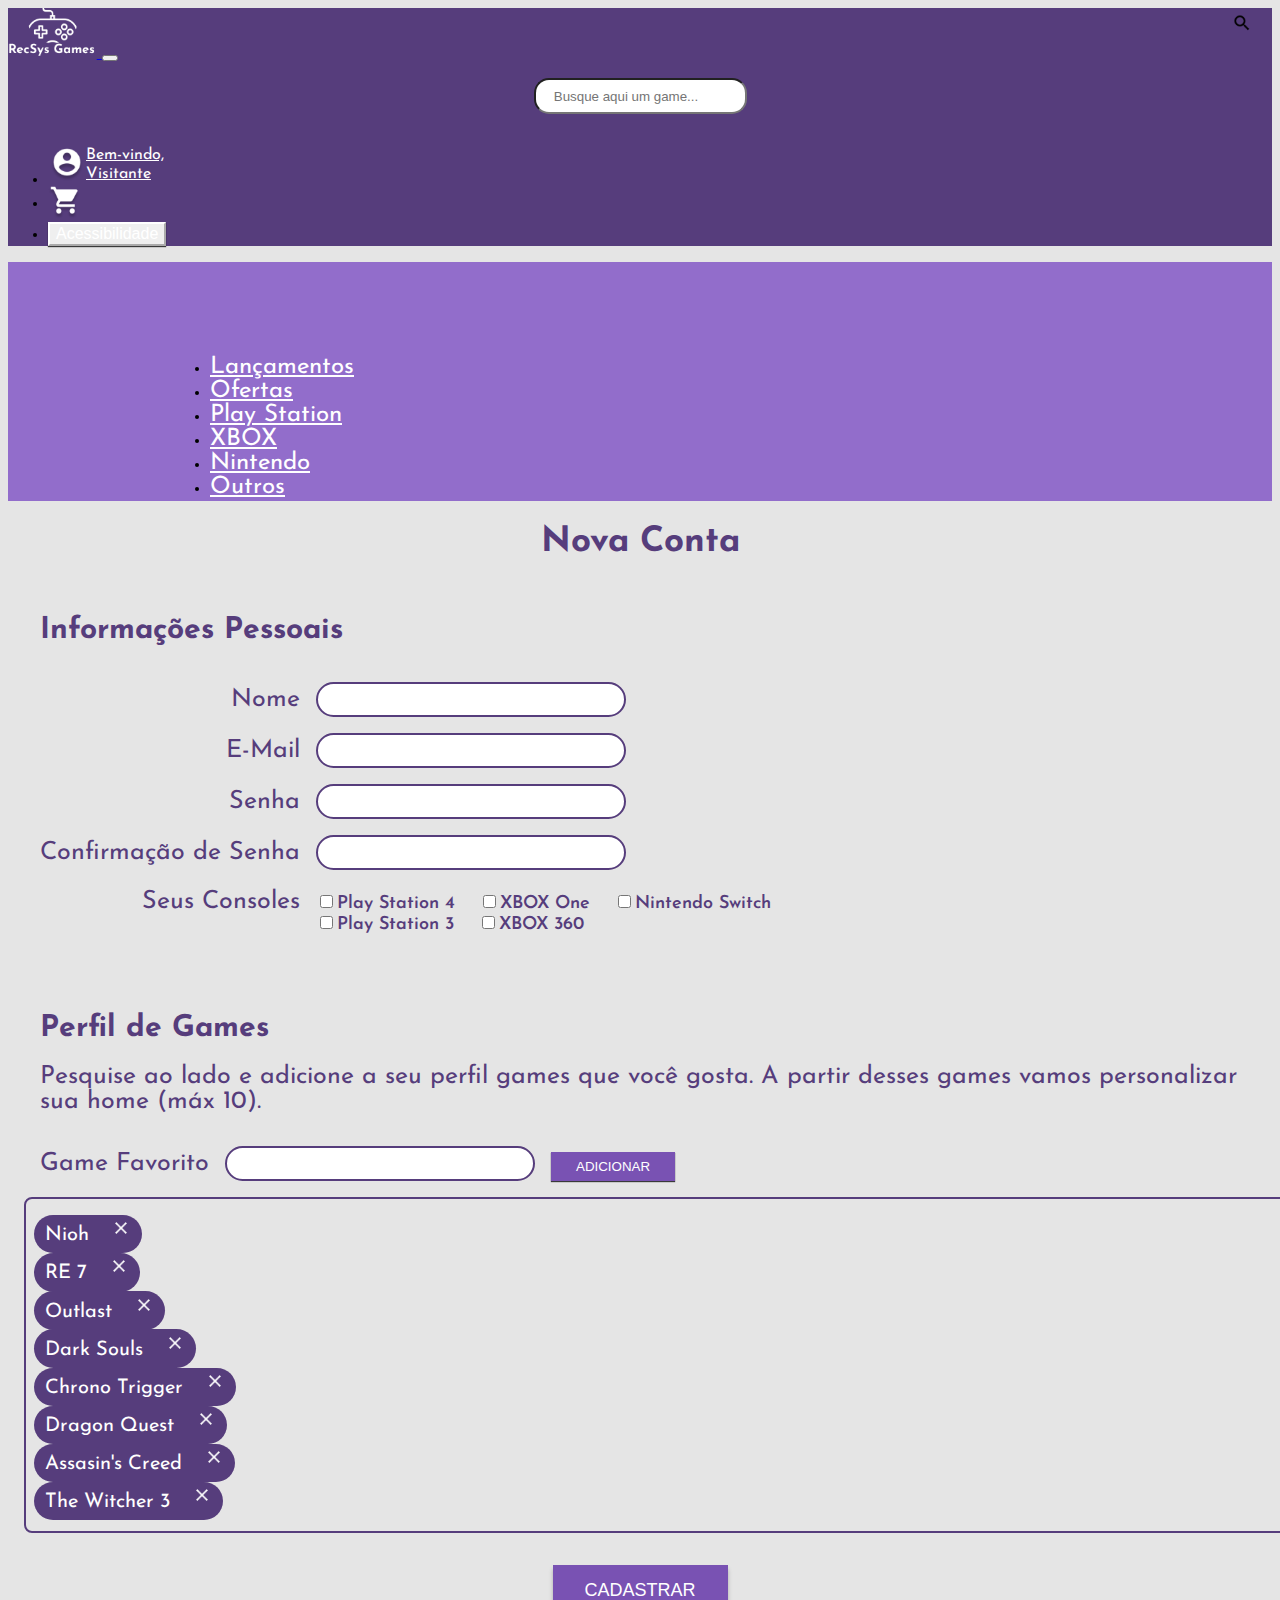
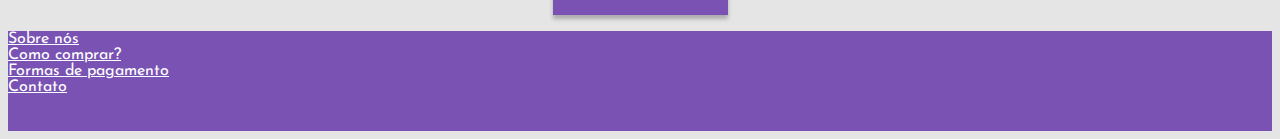
==== cadastro.html @ 34c03f34 "Implementacao de validacao do formulario de cadastro" ====
<!DOCTYPE html>
<html lang="pt-BR">
	<head>
		<meta charset="UTF-8" />
		<meta content="width=device-width, initial-scale=1" name="viewport" />
		<title>Cadastro</title>
		<link
			href="https://fonts.googleapis.com/css2?family=Josefin+Sans&display=swap"
			rel="stylesheet"
		/>
		<link
			rel="stylesheet"
			href="https://stackpath.bootstrapcdn.com/bootstrap/4.5.0/css/bootstrap.min.css"
			integrity="sha384-9aIt2nRpC12Uk9gS9baDl411NQApFmC26EwAOH8WgZl5MYYxFfc+NcPb1dKGj7Sk"
			crossorigin="anonymous"
		/>
		<link rel="stylesheet" type="text/css" href="./css/styles.css" />
		<link rel="stylesheet" type="text/css" href="./css/cadastro.css" />
		<script
			src="https://code.jquery.com/jquery-3.5.1.slim.min.js"
			integrity="sha384-DfXdz2htPH0lsSSs5nCTpuj/zy4C+OGpamoFVy38MVBnE+IbbVYUew+OrCXaRkfj"
			crossorigin="anonymous"
		></script>
		<script
			src="https://cdn.jsdelivr.net/npm/popper.js@1.16.0/dist/umd/popper.min.js"
			integrity="sha384-Q6E9RHvbIyZFJoft+2mJbHaEWldlvI9IOYy5n3zV9zzTtmI3UksdQRVvoxMfooAo"
			crossorigin="anonymous"
		></script>
		<script
			src="https://stackpath.bootstrapcdn.com/bootstrap/4.5.0/js/bootstrap.min.js"
			integrity="sha384-OgVRvuATP1z7JjHLkuOU7Xw704+h835Lr+6QL9UvYjZE3Ipu6Tp75j7Bh/kR0JKI"
			crossorigin="anonymous"
		></script>
		<script
			src="./js/script.js"
		></script>

		<link rel="icon" href="./images/logo.png">
	</head>
	<body>
		<div id="page-container">
			<div id="content-wrap">
				<div class="header">
					<div id="main-nav" class="fixed-top">
						<nav class="navbar navbar-expand-lg navbar-dark container-md">
							<a class="navbar-brand" href="index.html">
								<img
									src="./images/logo.png"
									height="50"
									alt="Logo"
									loading="lazy"
								/>
							</a>
							<button
								class="navbar-toggler"
								type="button"
								data-toggle="collapse"
								data-target="#navbarSupportedContent"
								aria-controls="navbarSupportedContent"
								aria-expanded="false"
								aria-label="Toggle navigation"
							>
								<span class="navbar-toggler-icon"></span>
							</button>
			
							<div
								class="collapse navbar-collapse"
								id="navbarSupportedContent"
							>
								<form class="form-inline search-item col-md-8">
									<div class="input-group col-md-12">
										<input
											type="text"
											class="form-control search col-md-12"
											placeholder="Busque aqui um game..."
										/>
										<div
											class="input-group-append search-icon"
											id="button-addon4"
										>
											<img
												src="./images/search.png"
												height="20"
												alt="Busca"
												loading="lazy"
											/>
										</div>
									</div>
								</form>
								<ul class="navbar-nav mr-auto mt-2 mt-lg-0"></ul>
								<ul class="navbar-nav navbar-right">
									<li class="nav-item active profile-item">
										<a class="nav-link profile" href="#"
											><div class="profile-item-container">
												<img
                                                    class="profile-icon"
                                                    onclick="navigateTo('cadastro')"
													src="./images/user.png"
													alt="Conta do usuário"
													loading="lazy"
												/>
												<div class="welcome-container">
													<div class="welcome-message">
														Bem-vindo,
													</div>
													<div class="welcome-message">Visitante</div>
												</div>
											</div></a
										>
									</li>
									<li class="nav-item active cart-item">
										<a class="nav-link" href="shopping_cart.html"
											><img
												class="cart-icon"
												src="./images/shopping_cart.png"
												alt="Carrinho de compras"
												loading="lazy"
										/></a>
									</li>
									<li class="nav-item active accessibility-item">
										<button
											class="btn btn-outline-primary my-2 my-sm-0"
											type="submit"
										>
											Acessibilidade
										</button>
									</li>
								</ul>
							</div>
						</nav>
					</div>
					<div id="navbar-sections">
						<ul class="nav justify-content-between">
							<li class="nav-item">
								<a class="nav-link" href="#">Lançamentos</a>
							</li>
							<li class="nav-item">
								<a class="nav-link" href="#">Ofertas</a>
							</li>
							<li class="nav-item">
								<a class="nav-link" href="#">Play Station</a>
							</li>
							<li class="nav-item">
								<a class="nav-link" href="#">XBOX</a>
							</li>
							<li class="nav-item">
								<a class="nav-link" href="#">Nintendo</a>
							</li>
							<li class="nav-item">
								<a class="nav-link" href="#">Outros</a>
							</li>
						</ul>
					</div>	
				</div>
				<div class="container">
                    <h1 class="title">Nova Conta</h1>
					<div class="card">
                        <h1 class="form-title">Informações Pessoais</h1>
                        <form id="nova-conta" action="./index.html">
                            <div class="form-input">
                                <label class="text-label" for="name">Nome</label>
                                <input class="text-input form-control" type="text" id="name" name="name" required>
                            </div>

                            <div class="form-input">
                                <label class="text-label" for="email">E-Mail</label>
                                <input class="text-input form-control" type="email" pattern="[a-z0-9._%+-]+@[a-z0-9.-]+\.[a-z]{2,4}$" id="email" name="email" required>
                            </div>

                            <div class="form-input">
                                <label class="text-label" for="senha">Senha</label>
                                <input class="text-input" type="password" id="senha" name="senha" required>
                            </div>

                            <div class="form-input">
                                <label class="text-label" for="c_senha">Confirmação de Senha</label>
                                <input class="text-input" type="password" id="c_senha" name="c_senha" required>
                            </div>
                            
                            <div class="form-input">
                                <label class="text-label" for="console-cb">Seus Consoles</label>
                                <label class="checkbox-inline"><input class="checkbox-input" type="checkbox" id="console-cb" value="ps4">Play Station 4</label>
                                <label class="checkbox-inline"><input class="checkbox-input" type="checkbox" id="console-cb" value="xbox1">XBOX One</label>
                                <label class="checkbox-inline"><input class="checkbox-input" type="checkbox" id="console-cb" value="ns">Nintendo Switch</label>
                                <br>
                                <label class="checkbox-inline"><input class="checkbox-input" type="checkbox" id="console-cb" value="ps3">Play Station 3</label>
                                <label class="checkbox-inline"><input class="checkbox-input" type="checkbox" id="console-cb" value="xb360">XBOX 360</label>
							</div>
                        </form>
                    </div>

					<div class="card card-perfil">
                        <h1 class="form-title">Perfil de Games</h1>
                        <p class="description">Pesquise ao lado e adicione a seu perfil games que você gosta. A partir desses games vamos personalizar sua home (máx 10).</p>

                        <form>
                            <div class="form-input">
                                <label class="text-label" for="game">Game Favorito</label>
                                <input class="text-input" type="text" id="game" name="game">
                                <button type="button" class="btn btn-primary buy-button btn-add">
									ADICIONAR
								</button>
                            </div>
                        </form>

                        <div class="box">
                            <div class="row">
                                <div class="column col-xl-3">
                                    <span class="tag">
                                        <row>
                                            <column class="tag-text"> Nioh </column>
                                            <column>
                                                <img class="close-icon" src="./images/close.png" alt="Remover tag" loading="lazy"/>
                                            </column>
                                        </row>
                                    </span>
                                </div>


                                <div class="column col-xl-3">
                                    <span class="tag">
                                        <row>
                                            <column class="tag-text"> RE 7 </column>
                                            <column>
                                                <img class="close-icon" src="./images/close.png" alt="Remover tag" loading="lazy"/>
                                            </column>
                                        </row>
                                    </span>
                                </div>
                                    
                                <div class="column col-xl-3">
                                    <span class="tag">
                                        <row>
                                            <column class="tag-text"> Outlast </column>
                                            <column>
                                                <img class="close-icon" src="./images/close.png" alt="Remover tag" loading="lazy"/>
                                            </column>
                                        </row>
                                    </span>
                                </div> 

                                <div class="column col-xl-3">
                                    <span class="tag">
                                        <row>
                                            <column class="tag-text"> Dark Souls </column>
                                            <column>
                                                <img class="close-icon" src="./images/close.png" alt="Remover tag" loading="lazy"/>
                                            </column>
                                        </row>
                                    </span>
                                </div> 
                            </div>

                            <div class="row">
                                <div class="column col-xl-3">
                                    <span class="tag">
                                        <row>
                                            <column class="tag-text"> Chrono Trigger </column>
                                            <column>
                                                <img class="close-icon" src="./images/close.png" alt="Remover tag" loading="lazy"/>
                                            </column>
                                        </row>
                                    </span>
                                </div>


                                <div class="column col-xl-3">
                                    <span class="tag">
                                        <row>
                                            <column class="tag-text"> Dragon Quest </column>
                                            <column>
                                                <img class="close-icon" src="./images/close.png" alt="Remover tag" loading="lazy"/>
                                            </column>
                                        </row>
                                    </span>
                                </div>
                                    
                                <div class="column col-xl-3">
                                    <span class="tag">
                                        <row>
                                            <column class="tag-text"> Assasin's Creed </column>
                                            <column>
                                                <img class="close-icon" src="./images/close.png" alt="Remover tag" loading="lazy"/>
                                            </column>
                                        </row>
                                    </span>
                                </div> 

                                <div class="column col-xl-3">
                                    <span class="tag">
                                        <row>
                                            <column class="tag-text"> The Witcher 3 </column>
                                            <column>
                                                <img class="close-icon" src="./images/close.png" alt="Remover tag" loading="lazy"/>
                                            </column>
                                        </row>
                                    </span>
                                </div> 
                            </div>
                        </div>
					</div>  
					
					<div class="cadastro">
						<button type="submit" class="btn btn-primary buy-button btn-cadastro btn-sm" form="nova-conta">
							CADASTRAR
						</button>
					</div>

				</div>
			</div>
			<footer id="footer">
				<div class="container">
					<div class="row align-items-center footer-row">
						<div class="col-xs-12 col-sm-6 col-md-3">
							<a href="#">Sobre nós</a>
						</div>
						<div class="col-xs-12 col-sm-6 col-md-3">
							<a href="#">Como comprar?</a>
						</div>
						<div class="col-xs-12 col-sm-6 col-md-3">
							<a href="#">Formas de pagamento</a>
						</div>
						<div class="col-xs-12 col-sm-6 col-md-3">
							<a href="#">Contato</a>
						</div>
					</div>
				</div>
			</footer>
		</div>
	</body>
</html>
---- css/styles.css ----
body {
    font-family: 'Josefin Sans', sans-serif;
    background-color: #E5E5E5;
}

.btn-outline-primary {
    font-size: 16px;
    color: #FFFFFF;
    border-color: #FFFFFF;
    -webkit-box-shadow: 0px 1px 1px 0px rgba(0, 0, 0, 0.75);
	-moz-box-shadow: 0px 1px 1px 0px rgba(0, 0, 0, 0.75);
	box-shadow: 0px 1px 1px 0px rgba(0, 0, 0, 0.75);
}

.btn-outline-primary:hover {
    color: #563D7C;
    background-color: #FFFFFF;
    border-color: #FFFFFF;
}

.btn-outline-secondary {
    color: #7952B3;
    background-color: white;
    border-color: #7952B3;
    -webkit-box-shadow: 0px 1px 1px 0px rgba(0, 0, 0, 0.75);
	-moz-box-shadow: 0px 1px 1px 0px rgba(0, 0, 0, 0.75);
	box-shadow: 0px 1px 1px 0px rgba(0, 0, 0, 0.75);
}

.btn-outline-secondary:hover {
    color: white;
    background-color: #7952B3;
    border-color: #7952B3;
}

.btn-primary {
    border: 0;
    color: #FFFFFF;
    background-color: #7952B3;
    padding: 5px 25px;
    -webkit-box-shadow: 0px 1px 1px 0px rgba(0, 0, 0, 0.75);
	-moz-box-shadow: 0px 1px 1px 0px rgba(0, 0, 0, 0.75);
	box-shadow: 0px 1px 1px 0px rgba(0, 0, 0, 0.75);
}

.btn-primary:hover {
    border: 0;
    background-color: #563D7C;
}

.form-control {
    border-radius: 15px;
    height: 30px;
    color: #989898;
}

.search-item {
    margin: auto;
}

.profile-item {
    margin: auto;
}

.profile-item:hover{
    font-weight: bold;
    text-shadow: 1px 1px 1px 0px rgba(0, 0, 0, 0.75);
}

.cart-item {
    margin: auto;
}


.profile-item:hover{
    font-weight: bold;
    text-shadow: 1px 1px 1px 0px rgba(0, 0, 0, 0.75);
}

.accessibility-item {
    margin: auto;
}

.search {
    border-radius: 15px !important;
    padding-right: 30px;
    height: 30px;
    text-align: center;
}

.search-icon {
    position: absolute;
    right: 20px;
    top: 5px;
    bottom: 5px;
    z-index: 2;
}

.profile {
    padding: 0;
}

.profile-item-container {
    display: flex;
    align-items: center;
    vertical-align: middle;
}

.profile-icon {
    height: 38px;
    vertical-align: middle;
}

.welcome-container {
    display: block;
    justify-content: center;
}

.welcome-message {
    font-size: 16px;
    line-height: 1.2;
}

.cart-icon {
    height: 38px;
    vertical-align: middle;
}

.footer-row {
    height: 100px;
}

#footer {
    background-color: #7952B3;
    color: #FFFFFF;
    position: absolute;
    bottom: 0;
    width: 100%;
    height: 100px;            /* Footer height */
}

#content-wrap {
    padding-bottom: 100px;    /* Footer height */
}

.footer-row > div > a {
    color: #FFFFFF;
}

#page-container {
    position: relative;
    min-height: 100vh;
}

#navbar-sections {
    width: 100%;
    padding-top: 75px;
    background-color: #926DCB;
}

#main-nav {
    background-color: #563D7C;
}

.nav{
    margin-left: 200px;
    margin-right: 200px;
    padding: 2px;
}

.nav-link{
    color: #FFFFFF !important;
    font-size: 24px;
}

.nav > li > a:hover{
    font-weight: bold;
    text-shadow: 1px 1px 1px 0px rgba(0, 0, 0, 0.75);
}
---- css/cadastro.css ----
.card{
    height: 100%;
    width: 100%;
    padding: 1rem;
    margin-top: 1rem;
    margin-bottom: 1rem;
    align-items: center;
}

.card:hover {
    box-shadow: 0px 4px 4px rgba(0, 0, 0, 0.25);
}

.title {
    text-align: center;
    margin-top: 1.5rem;
    margin-bottom: 1.5rem;
    font-style: normal;
    font-weight: bold;
    font-size: 35px;
    line-height: 35px;
    color: #563D7C;
}

.form-title {
    margin-top: 1rem;
    margin-left: 1rem;
    font-style: normal;
    font-weight: bold;
    font-size: 30px;
    line-height: 30px;
    display: flex;
    align-self: flex-start;
    color: #563D7C;
}

form { 
    display: table; 
    border-spacing: 1rem 1rem; 
}

.form-input { 
    display: table-row;
    padding: 2rem;
}

.text-label {
    display: table-cell;
    text-align: end;
    font-style: normal;
    font-weight: normal;
    font-size: 25px;
    line-height: 2rem;
    color: #563D7C;
    margin-bottom: 0rem;
}

.text-input {
    clear: both;
    height: 1.8rem;
    width: 18rem;
    padding-left: 1rem;
    display: table-cell;
    font-size: 20px;
    font-weight: 600;
    line-height: 0rem;
    color: #563D7C;
    border: 2px solid #563D7C;
    border-radius: 3rem;
    outline: none;
}

.checkbox-input{
    margin-right: 0.25rem;
}

.checkbox-inline {
    margin-right: 1.5rem;
    font-style: normal;
    font-weight: normal;
    font-size: 18px;
    line-height: 18px;
    color: #563D7C;
    font-weight: 600;
}

.tag {
    width: 100%;
    height: 100%;
    background-color: #563D7C;
    border-radius: 3rem;
    padding: 0.7rem;
}

.tag-text {
    width: 100%;
    height: 100%;
    vertical-align: middle;
    font-size: 20px;
    color: #FFFFFF;
}

.close-icon {
    align-self: flex-end;
    width:  1.25rem;
    height: 1.25rem;
    margin-left: 1rem;
}

.description {
    margin: 1rem;
    font-style: normal;
    font-weight: normal;
    font-size: 25px;
    line-height: 25px;
    color: #563D7C;
}

.btn-add {
    height: 1.8rem;
    margin-left: 1rem;
    vertical-align: middle;
}

.box {
    height: 100%;
    width: 100%;
    border: 2px solid #563D7C;
    border-radius: 0.5rem;
    padding: 0.5rem;
}

.column {
    margin-top: 0.7rem;
    margin-bottom: 0.7rem;
}

.cadastro {
    display: flex;
    justify-content: center;
    align-items: center;
    margin-top: 1rem;
    margin-bottom: 1rem;
}

.btn-cadastro{
    width: 175px;
    height: 50px;
    font-size: 18px;
    line-height: 18px;
    text-align: center;
    box-shadow: 0px 4px 4px rgba(0, 0, 0, 0.25);
}
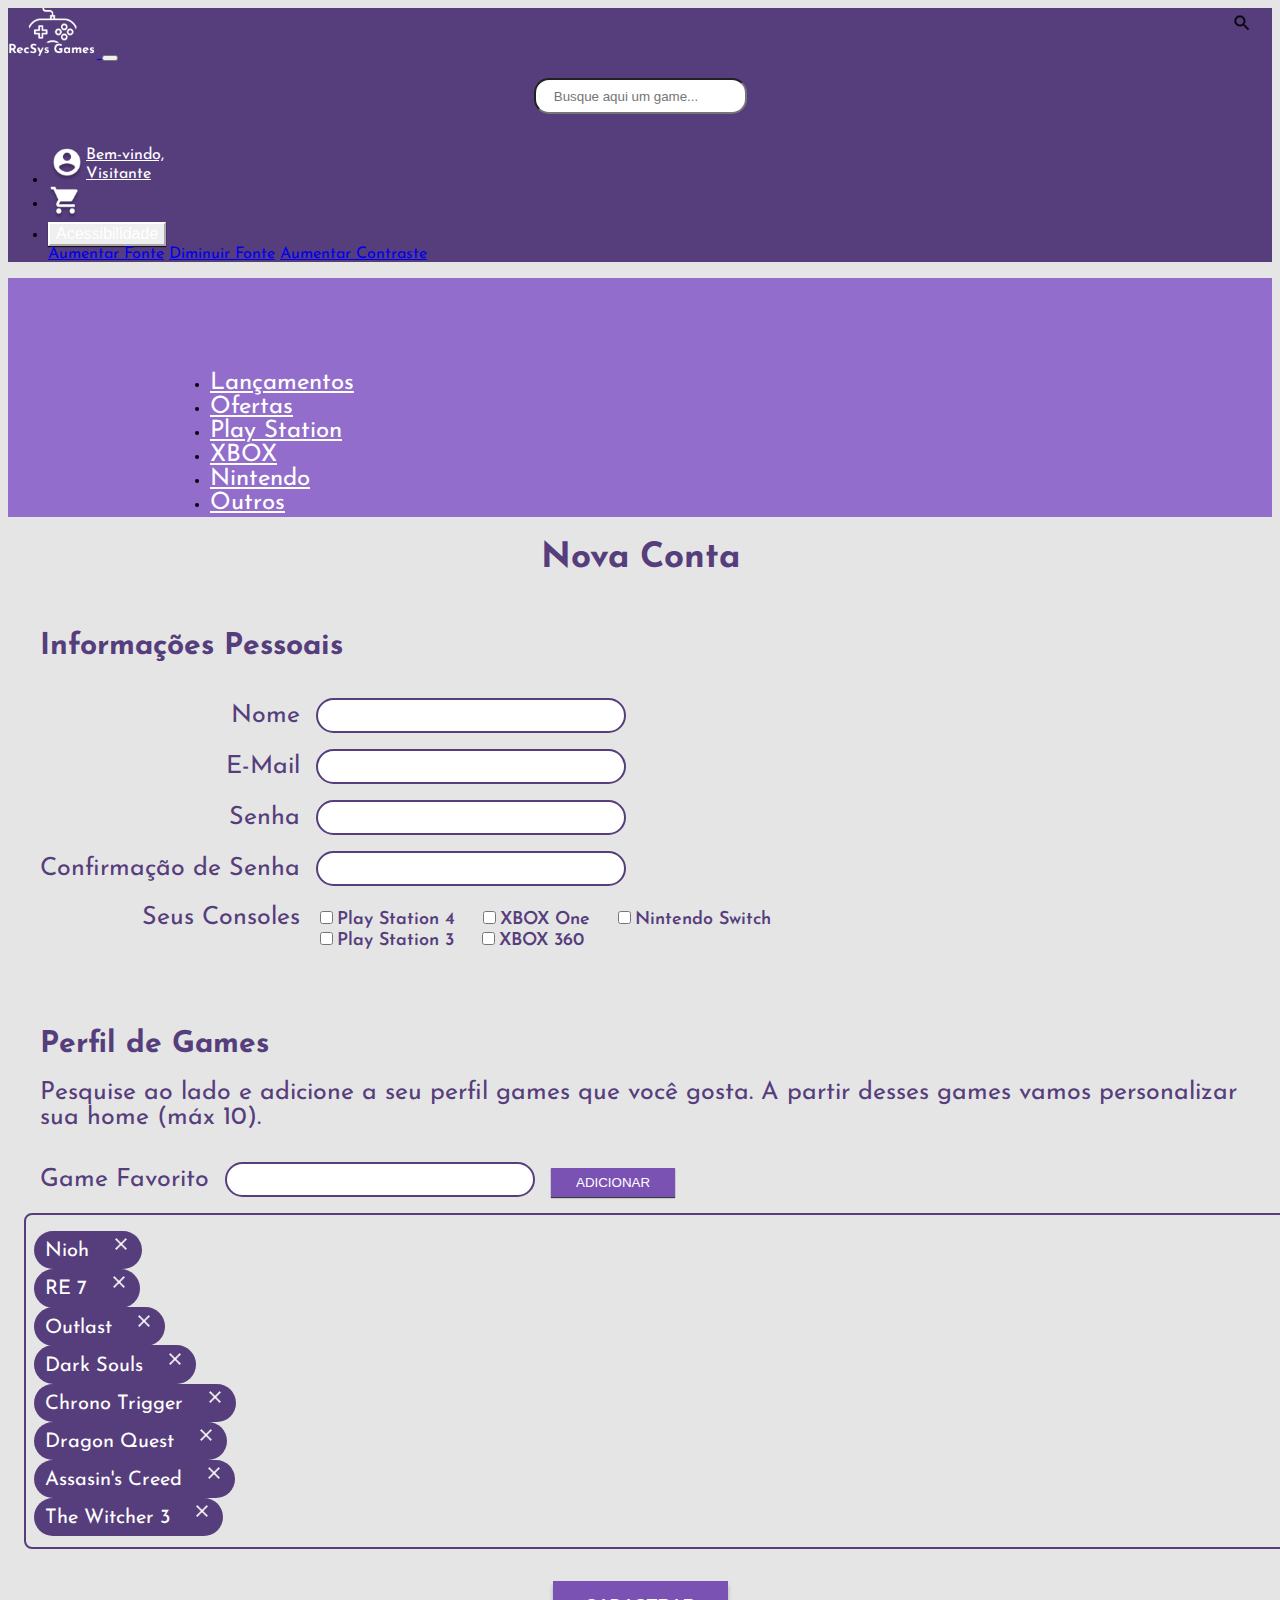
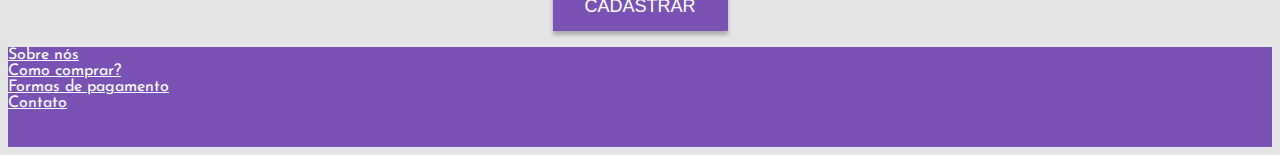
==== commit a5c9af65: "Implementacao de acessibilidade de aumento e diminuicao de fonte" ====
--- a/cadastro.html
+++ b/cadastro.html
@@ -30,9 +30,6 @@
 			src="https://stackpath.bootstrapcdn.com/bootstrap/4.5.0/js/bootstrap.min.js"
 			integrity="sha384-OgVRvuATP1z7JjHLkuOU7Xw704+h835Lr+6QL9UvYjZE3Ipu6Tp75j7Bh/kR0JKI"
 			crossorigin="anonymous"
-		></script>
-		<script
-			src="./js/script.js"
 		></script>
 
 		<link rel="icon" href="./images/logo.png">
@@ -117,13 +114,20 @@
 												loading="lazy"
 										/></a>
 									</li>
-									<li class="nav-item active accessibility-item">
+									<li class="nav-item active accessibility-item dropdown">
 										<button
-											class="btn btn-outline-primary my-2 my-sm-0"
+											id="dropdownMenuButton"
+											class="btn btn-outline-primary my-2 my-sm-0 dropdown-toggle"
 											type="submit"
+											data-toggle="dropdown" aria-haspopup="true" aria-expanded="false"
 										>
 											Acessibilidade
 										</button>
+										<div class="dropdown-menu" aria-labelledby="dropdownMenuButton">
+											<a id="aumentar-fonte" class="dropdown-item" href="#">Aumentar Fonte</a>
+											<a id="diminuir-fonte" class="dropdown-item" href="#">Diminuir Fonte</a>
+											<a id="contraste" class="dropdown-item" href="#">Aumentar Contraste</a>
+										  </div>
 									</li>
 								</ul>
 							</div>
@@ -327,5 +331,9 @@
 				</div>
 			</footer>
 		</div>
+
+		<script
+			src="./js/script.js"
+		></script>
 	</body>
 </html>
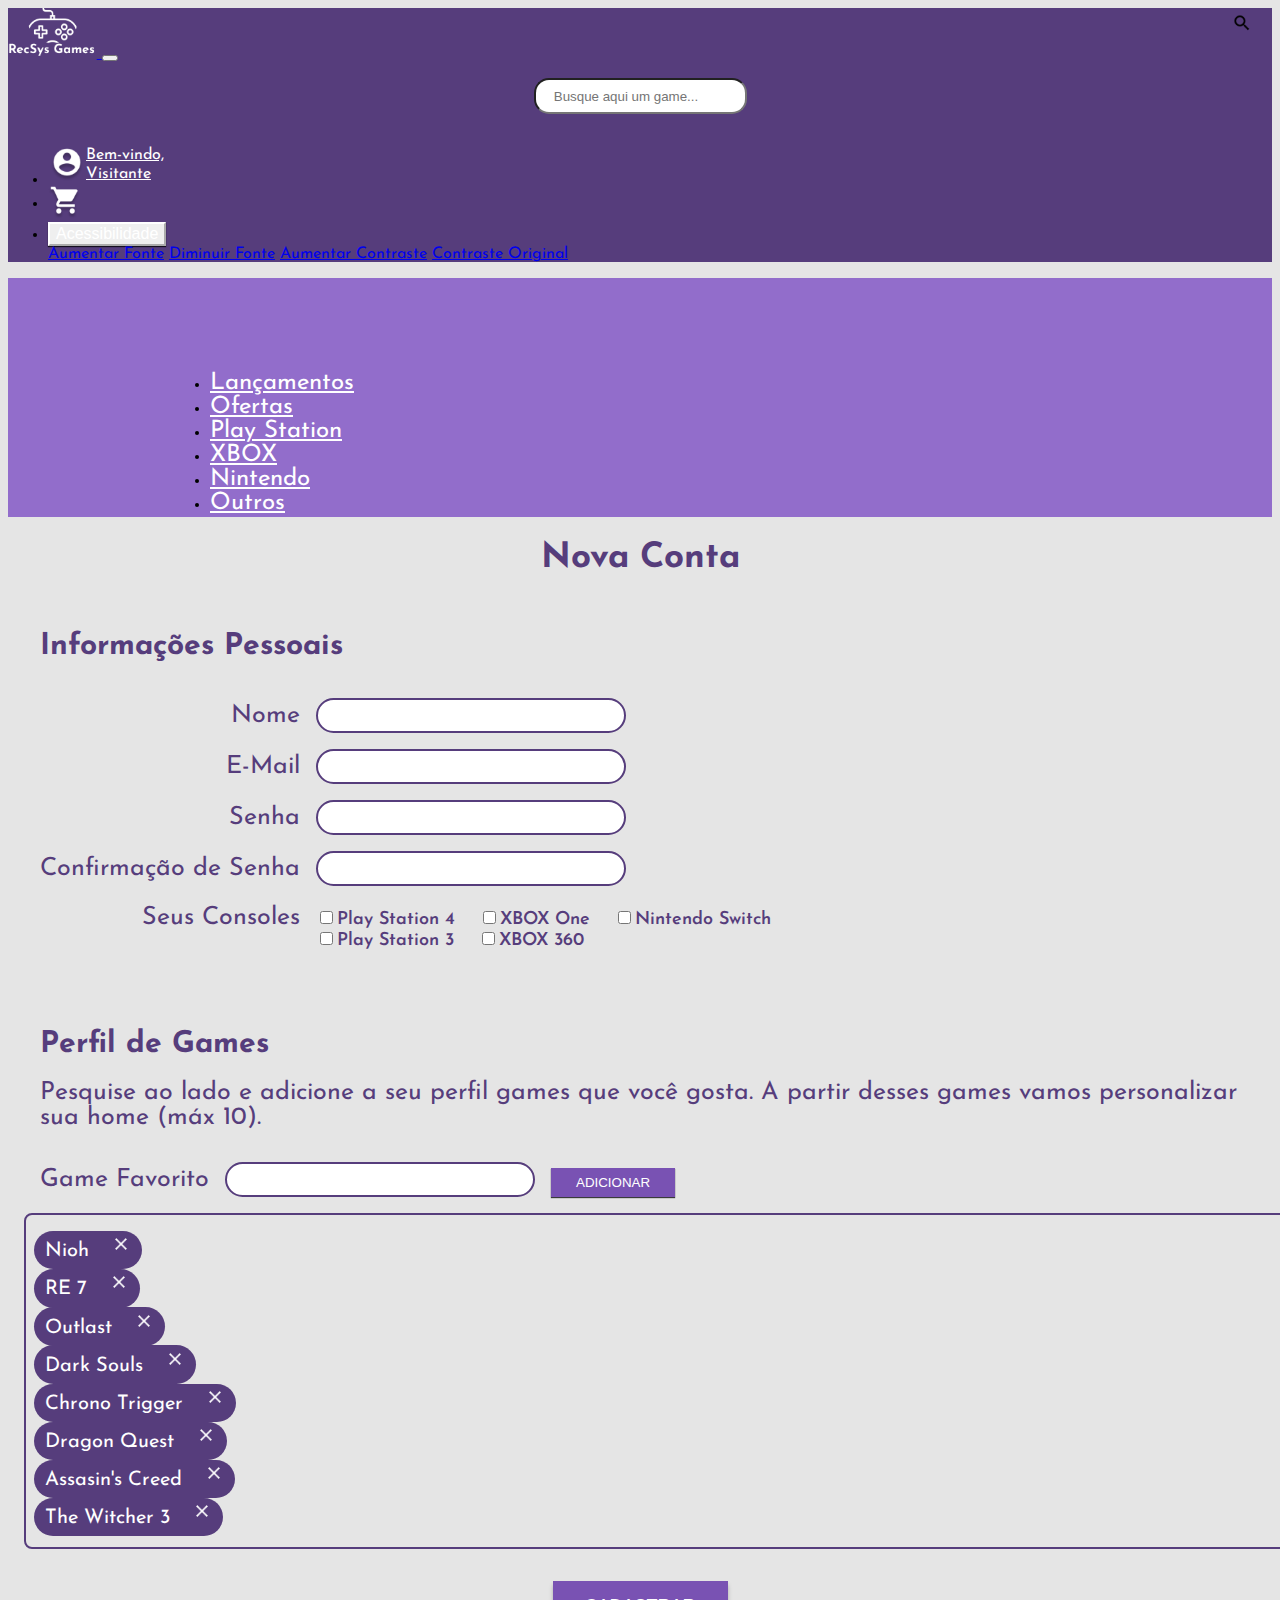
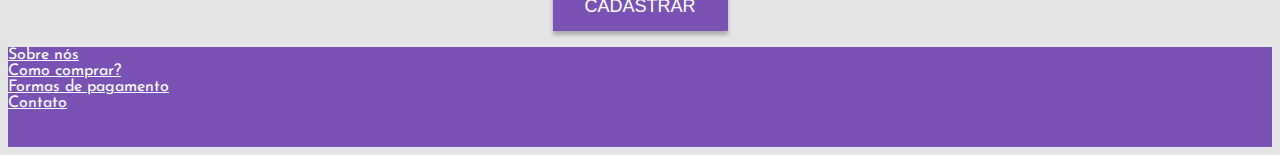
==== commit 0428e717: "Implementacao da funcao de contraste de acessibilidade" ====
--- a/cadastro.html
+++ b/cadastro.html
@@ -127,6 +127,7 @@
 											<a id="aumentar-fonte" class="dropdown-item" href="#">Aumentar Fonte</a>
 											<a id="diminuir-fonte" class="dropdown-item" href="#">Diminuir Fonte</a>
 											<a id="contraste" class="dropdown-item" href="#">Aumentar Contraste</a>
+											<a id="contraste-original" class="dropdown-item" href="#">Contraste Original</a>
 										  </div>
 									</li>
 								</ul>
@@ -207,7 +208,7 @@
                             </div>
                         </form>
 
-                        <div class="box">
+                        <div id="tag-box" class="box">
                             <div class="row">
                                 <div class="column col-xl-3">
                                     <span class="tag">
--- a/css/styles.css
+++ b/css/styles.css
@@ -33,6 +33,21 @@
     border-color: #7952B3;
 }
 
+.btn-outline-secondary-contrast {
+    color: #000000;
+    background-color: white;
+    border-color: #000000;
+    -webkit-box-shadow: 0px 1px 1px 0px rgba(0, 0, 0, 0.75);
+	-moz-box-shadow: 0px 1px 1px 0px rgba(0, 0, 0, 0.75);
+	box-shadow: 0px 1px 1px 0px rgba(0, 0, 0, 0.75);
+}
+
+.btn-outline-secondary-contrast:hover {
+    color: white;
+    background-color: #000000;
+    border-color: #000000;
+}
+
 .btn-primary {
     border: 0;
     color: #FFFFFF;
@@ -46,6 +61,22 @@
 .btn-primary:hover {
     border: 0;
     background-color: #563D7C;
+}
+
+.btn-primary-contrast {
+    border: 0;
+    color: #FFFFFF;
+    background-color: #000000;
+    padding: 5px 25px;
+    -webkit-box-shadow: 0px 1px 1px 0px rgba(0, 0, 0, 0.75);
+	-moz-box-shadow: 0px 1px 1px 0px rgba(0, 0, 0, 0.75);
+	box-shadow: 0px 1px 1px 0px rgba(0, 0, 0, 0.75);
+}
+
+.btn-primary-contrast:hover {
+    border: 0;
+    background-color: #000000b2;
+    color: #FFFFFF;
 }
 
 .form-control {
--- a/css/cadastro.css
+++ b/css/cadastro.css
@@ -87,9 +87,12 @@
 .tag {
     width: 100%;
     height: 100%;
-    background-color: #563D7C;
     border-radius: 3rem;
     padding: 0.7rem;
+}
+
+span {
+    background-color: #563D7C; 
 }
 
 .tag-text {
@@ -122,10 +125,13 @@
     vertical-align: middle;
 }
 
+#tag-box{
+    border: 2px solid #563D7C;
+}
+
 .box {
     height: 100%;
     width: 100%;
-    border: 2px solid #563D7C;
     border-radius: 0.5rem;
     padding: 0.5rem;
 }
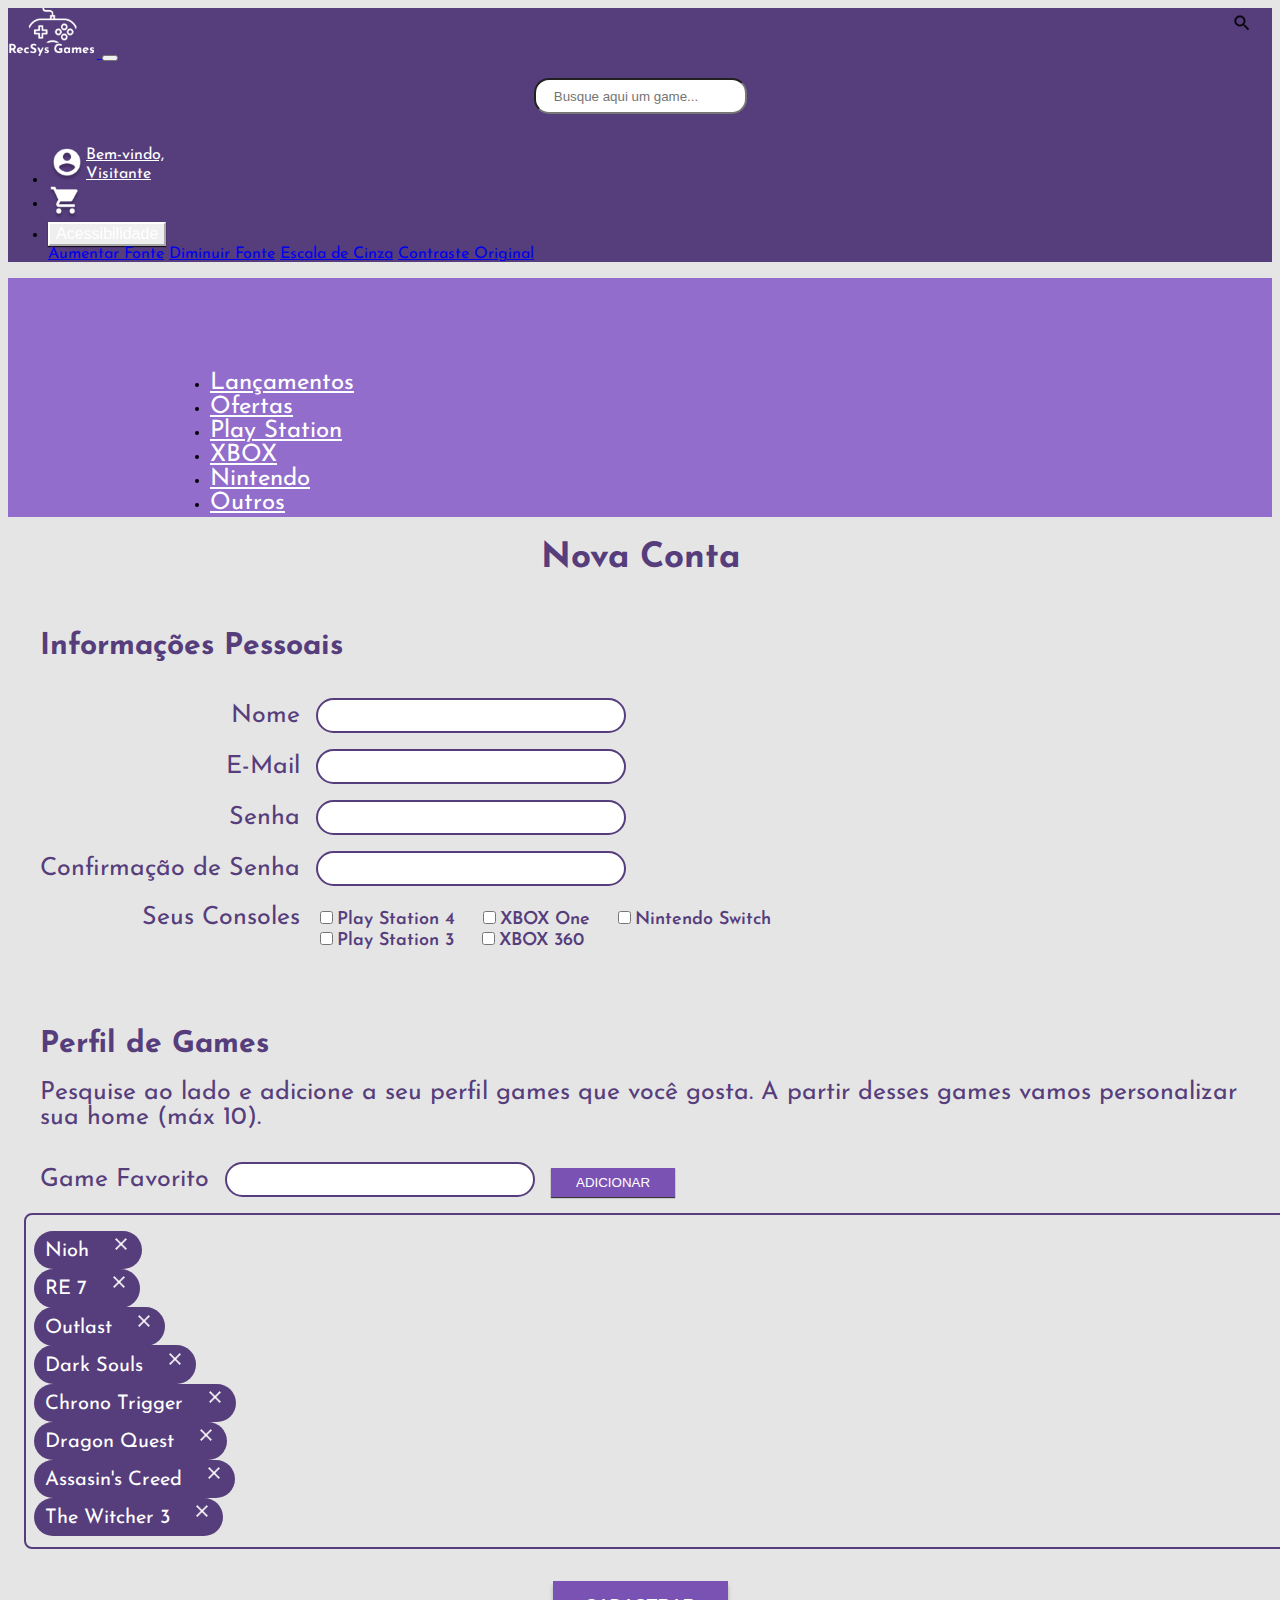
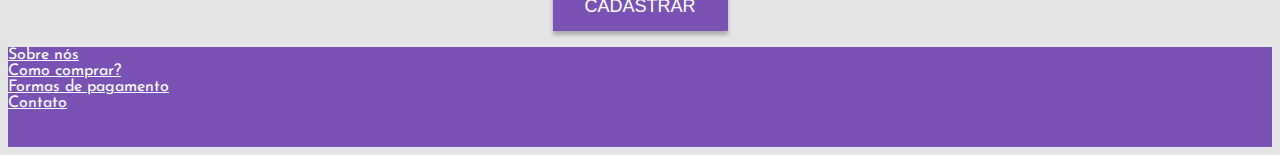
==== commit b1e28c51: "Bug fix do botao de acessibilidade que quando clicado duas vezes perdia a borda branca" ====
--- a/cadastro.html
+++ b/cadastro.html
@@ -126,7 +126,7 @@
 										<div class="dropdown-menu" aria-labelledby="dropdownMenuButton">
 											<a id="aumentar-fonte" class="dropdown-item" href="#">Aumentar Fonte</a>
 											<a id="diminuir-fonte" class="dropdown-item" href="#">Diminuir Fonte</a>
-											<a id="contraste" class="dropdown-item" href="#">Aumentar Contraste</a>
+											<a id="contraste" class="dropdown-item" href="#">Escala de Cinza</a>
 											<a id="contraste-original" class="dropdown-item" href="#">Contraste Original</a>
 										  </div>
 									</li>
--- a/css/styles.css
+++ b/css/styles.css
@@ -14,6 +14,21 @@
 
 .btn-outline-primary:hover {
     color: #563D7C;
+    background-color: #FFFFFF;
+    border-color: #FFFFFF;
+}
+
+.btn-outline-primary-contrast {
+    font-size: 16px;
+    color: #FFFFFF;
+    border-color: #FFFFFF;
+    -webkit-box-shadow: 0px 1px 1px 0px rgba(255, 255, 255, 0.75);
+	-moz-box-shadow: 0px 1px 1px 0px rgba(255, 255, 255, 0.75);
+	box-shadow: 0px 1px 1px 0px rgba(255, 255, 255, 0.75);
+}
+
+.btn-outline-primary-contrast:hover {
+    color: #000000;
     background-color: #FFFFFF;
     border-color: #FFFFFF;
 }
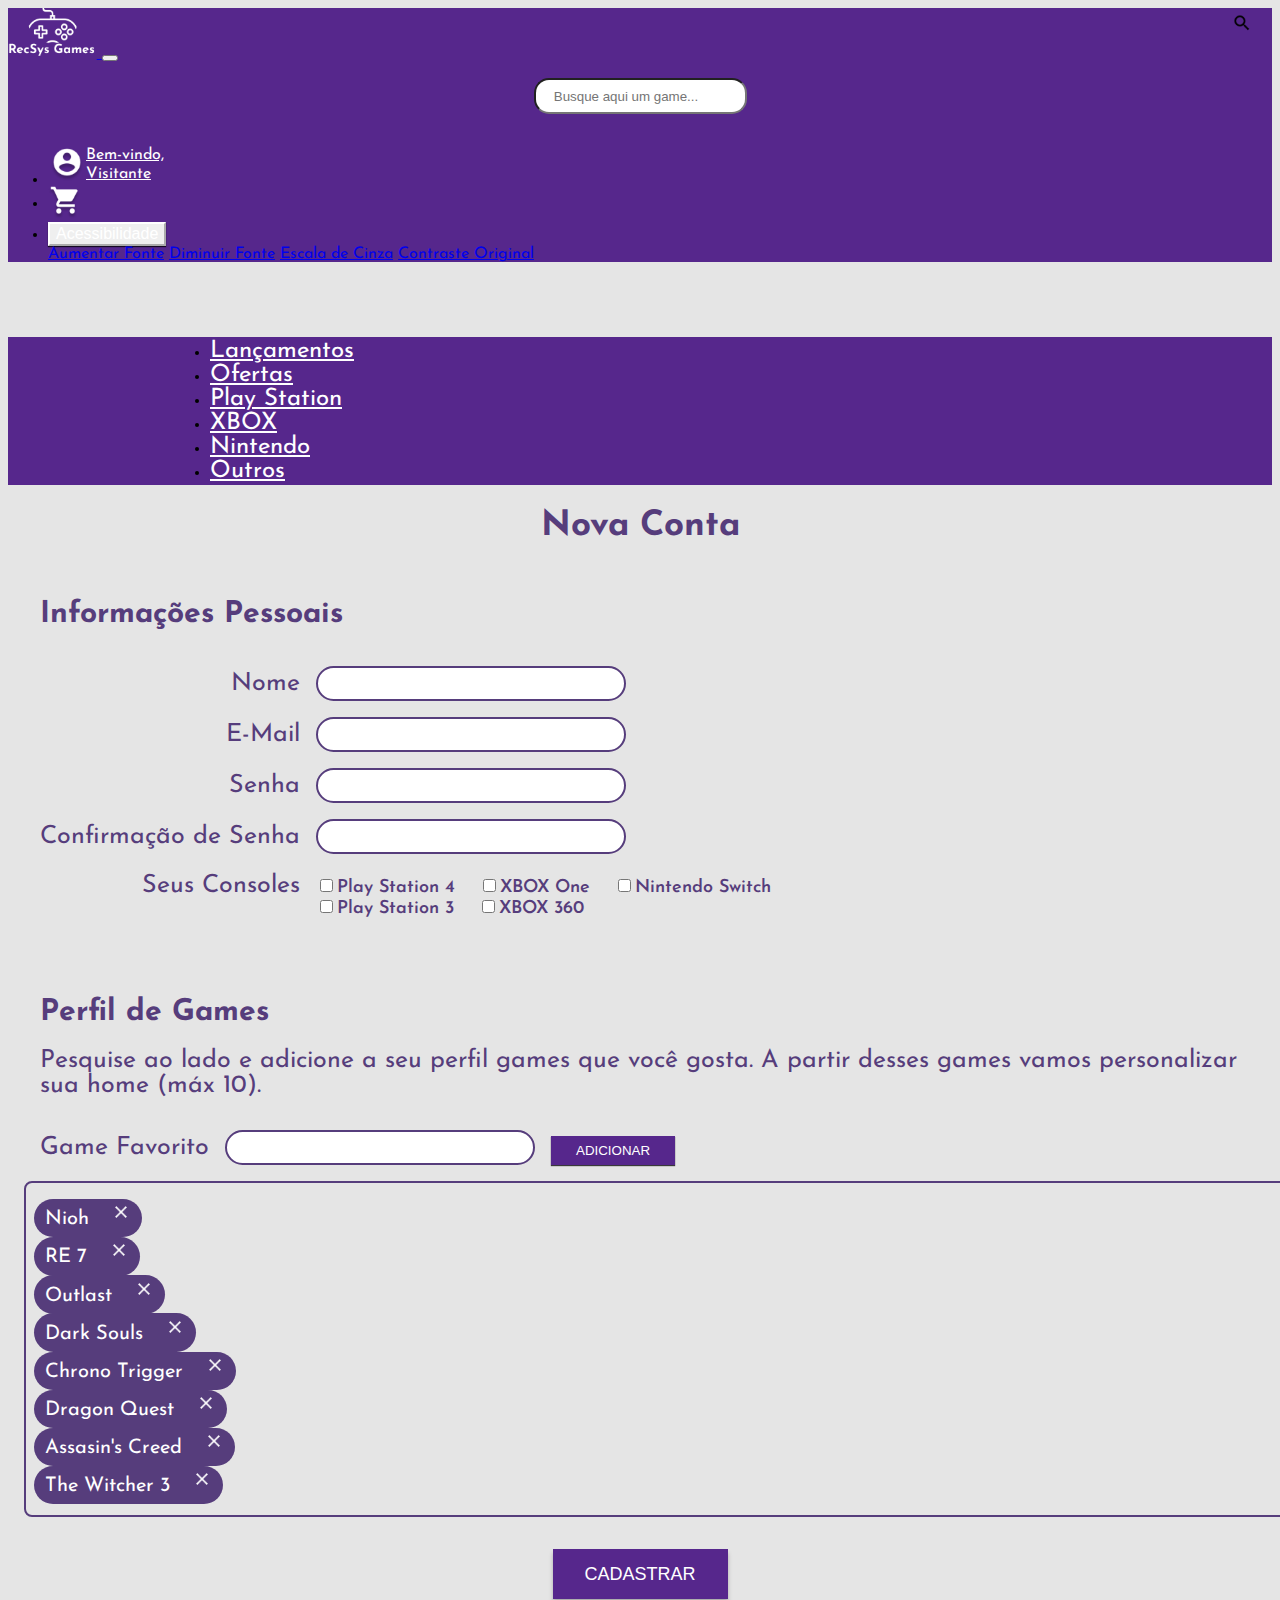
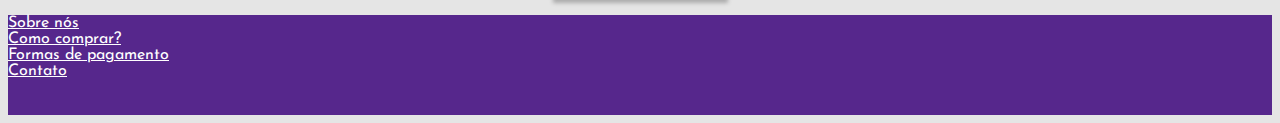
==== commit c95e303b: "Implementacao do botao no banner, remocao do banner dependendo do tamanho da tela, mudanca dos botoe" ====
--- a/cadastro.html
+++ b/cadastro.html
@@ -158,6 +158,9 @@
 					</div>	
 				</div>
 				<div class="container">
+					<button id="scrollup-btn" class="btn btn-lg btn-outline-secondary" title="Go to top">
+						<img id="up-img" src="images/baseline_keyboard_arrow_up_white_48dp.png" alt="Voltar ao topo da tela">
+					</button>
                     <h1 class="title">Nova Conta</h1>
 					<div class="card">
                         <h1 class="form-title">Informações Pessoais</h1>
@@ -184,12 +187,12 @@
                             
                             <div class="form-input">
                                 <label class="text-label" for="console-cb">Seus Consoles</label>
-                                <label class="checkbox-inline"><input class="checkbox-input" type="checkbox" id="console-cb" value="ps4">Play Station 4</label>
-                                <label class="checkbox-inline"><input class="checkbox-input" type="checkbox" id="console-cb" value="xbox1">XBOX One</label>
-                                <label class="checkbox-inline"><input class="checkbox-input" type="checkbox" id="console-cb" value="ns">Nintendo Switch</label>
+                                <label class="checkbox-inline"><input class="checkbox-input" type="checkbox" value="ps4">Play Station 4</label>
+                                <label class="checkbox-inline"><input class="checkbox-input" type="checkbox" value="xbox1">XBOX One</label>
+                                <label class="checkbox-inline"><input class="checkbox-input" type="checkbox" value="ns">Nintendo Switch</label>
                                 <br>
-                                <label class="checkbox-inline"><input class="checkbox-input" type="checkbox" id="console-cb" value="ps3">Play Station 3</label>
-                                <label class="checkbox-inline"><input class="checkbox-input" type="checkbox" id="console-cb" value="xb360">XBOX 360</label>
+                                <label class="checkbox-inline"><input class="checkbox-input" type="checkbox" value="ps3">Play Station 3</label>
+                                <label class="checkbox-inline"><input class="checkbox-input" type="checkbox" value="xb360">XBOX 360</label>
 							</div>
                         </form>
                     </div>
--- a/css/styles.css
+++ b/css/styles.css
@@ -13,7 +13,7 @@
 }
 
 .btn-outline-primary:hover {
-    color: #563D7C;
+    color: #56278C;
     background-color: #FFFFFF;
     border-color: #FFFFFF;
 }
@@ -34,9 +34,9 @@
 }
 
 .btn-outline-secondary {
-    color: #7952B3;
+    color: #56278C;
     background-color: white;
-    border-color: #7952B3;
+    border-color: #56278C;
     -webkit-box-shadow: 0px 1px 1px 0px rgba(0, 0, 0, 0.75);
 	-moz-box-shadow: 0px 1px 1px 0px rgba(0, 0, 0, 0.75);
 	box-shadow: 0px 1px 1px 0px rgba(0, 0, 0, 0.75);
@@ -44,8 +44,8 @@
 
 .btn-outline-secondary:hover {
     color: white;
-    background-color: #7952B3;
-    border-color: #7952B3;
+    background-color: #56278C;
+    border-color: #56278C;
 }
 
 .btn-outline-secondary-contrast {
@@ -59,14 +59,14 @@
 
 .btn-outline-secondary-contrast:hover {
     color: white;
-    background-color: #000000;
-    border-color: #000000;
+    background-color: #3e3e3e;
+    border-color: #3e3e3e;
 }
 
 .btn-primary {
     border: 0;
     color: #FFFFFF;
-    background-color: #7952B3;
+    background-color: #56278C;
     padding: 5px 25px;
     -webkit-box-shadow: 0px 1px 1px 0px rgba(0, 0, 0, 0.75);
 	-moz-box-shadow: 0px 1px 1px 0px rgba(0, 0, 0, 0.75);
@@ -75,13 +75,13 @@
 
 .btn-primary:hover {
     border: 0;
-    background-color: #563D7C;
+    background-color: #56278C;
 }
 
 .btn-primary-contrast {
     border: 0;
     color: #FFFFFF;
-    background-color: #000000;
+    background-color: #3e3e3e;
     padding: 5px 25px;
     -webkit-box-shadow: 0px 1px 1px 0px rgba(0, 0, 0, 0.75);
 	-moz-box-shadow: 0px 1px 1px 0px rgba(0, 0, 0, 0.75);
@@ -90,7 +90,7 @@
 
 .btn-primary-contrast:hover {
     border: 0;
-    background-color: #000000b2;
+    background-color: #3e3e3e;
     color: #FFFFFF;
 }
 
@@ -177,7 +177,7 @@
 }
 
 #footer {
-    background-color: #7952B3;
+    background-color: #56278C;
     color: #FFFFFF;
     position: absolute;
     bottom: 0;
@@ -199,13 +199,12 @@
 }
 
 #navbar-sections {
-    width: 100%;
-    padding-top: 75px;
-    background-color: #926DCB;
+    margin-top: 75px;
+    background-color: #56278C;
 }
 
 #main-nav {
-    background-color: #563D7C;
+    background-color: #56278C;
 }
 
 .nav{
@@ -224,6 +223,57 @@
     text-shadow: 1px 1px 1px 0px rgba(0, 0, 0, 0.75);
 }
 
-
-
-
+ul.breadcrumb {
+    background-color: #E5E5E5;
+    list-style: none;
+    margin-bottom: 0rem;
+}
+  
+  /* Display list items side by side */
+ul.breadcrumb li {
+    display: inline;
+    font-size: 18px;
+}
+  
+  /* Add a slash symbol (/) before/behind each list item */
+ul.breadcrumb li+li:before {
+    padding: 8px;
+    color: black;
+    content: ">";
+}
+  
+  /* Add a color to all links inside the list */
+ul.breadcrumb li a {
+    color: black;
+    text-decoration: none;
+}
+  
+  /* Add a color on mouse-over */
+ul.breadcrumb li a:hover {
+    color: black;
+    text-decoration: underline;
+}
+
+#scrollup-btn {
+    display: none; 
+    position: fixed; 
+    bottom: 20px; 
+    right: 50px; 
+    z-index: 99; 
+    padding: 15px; 
+    border-radius: 10px; 
+    color: #FFFFFF;
+    font-size: 18px; 
+    border-radius: 50%;
+    border: 1px solid #FFFFFF;
+    background-color: #56278C;
+}
+
+#up-img{
+      width: 2rem;
+      height: 2rem;
+}
+
+
+
+
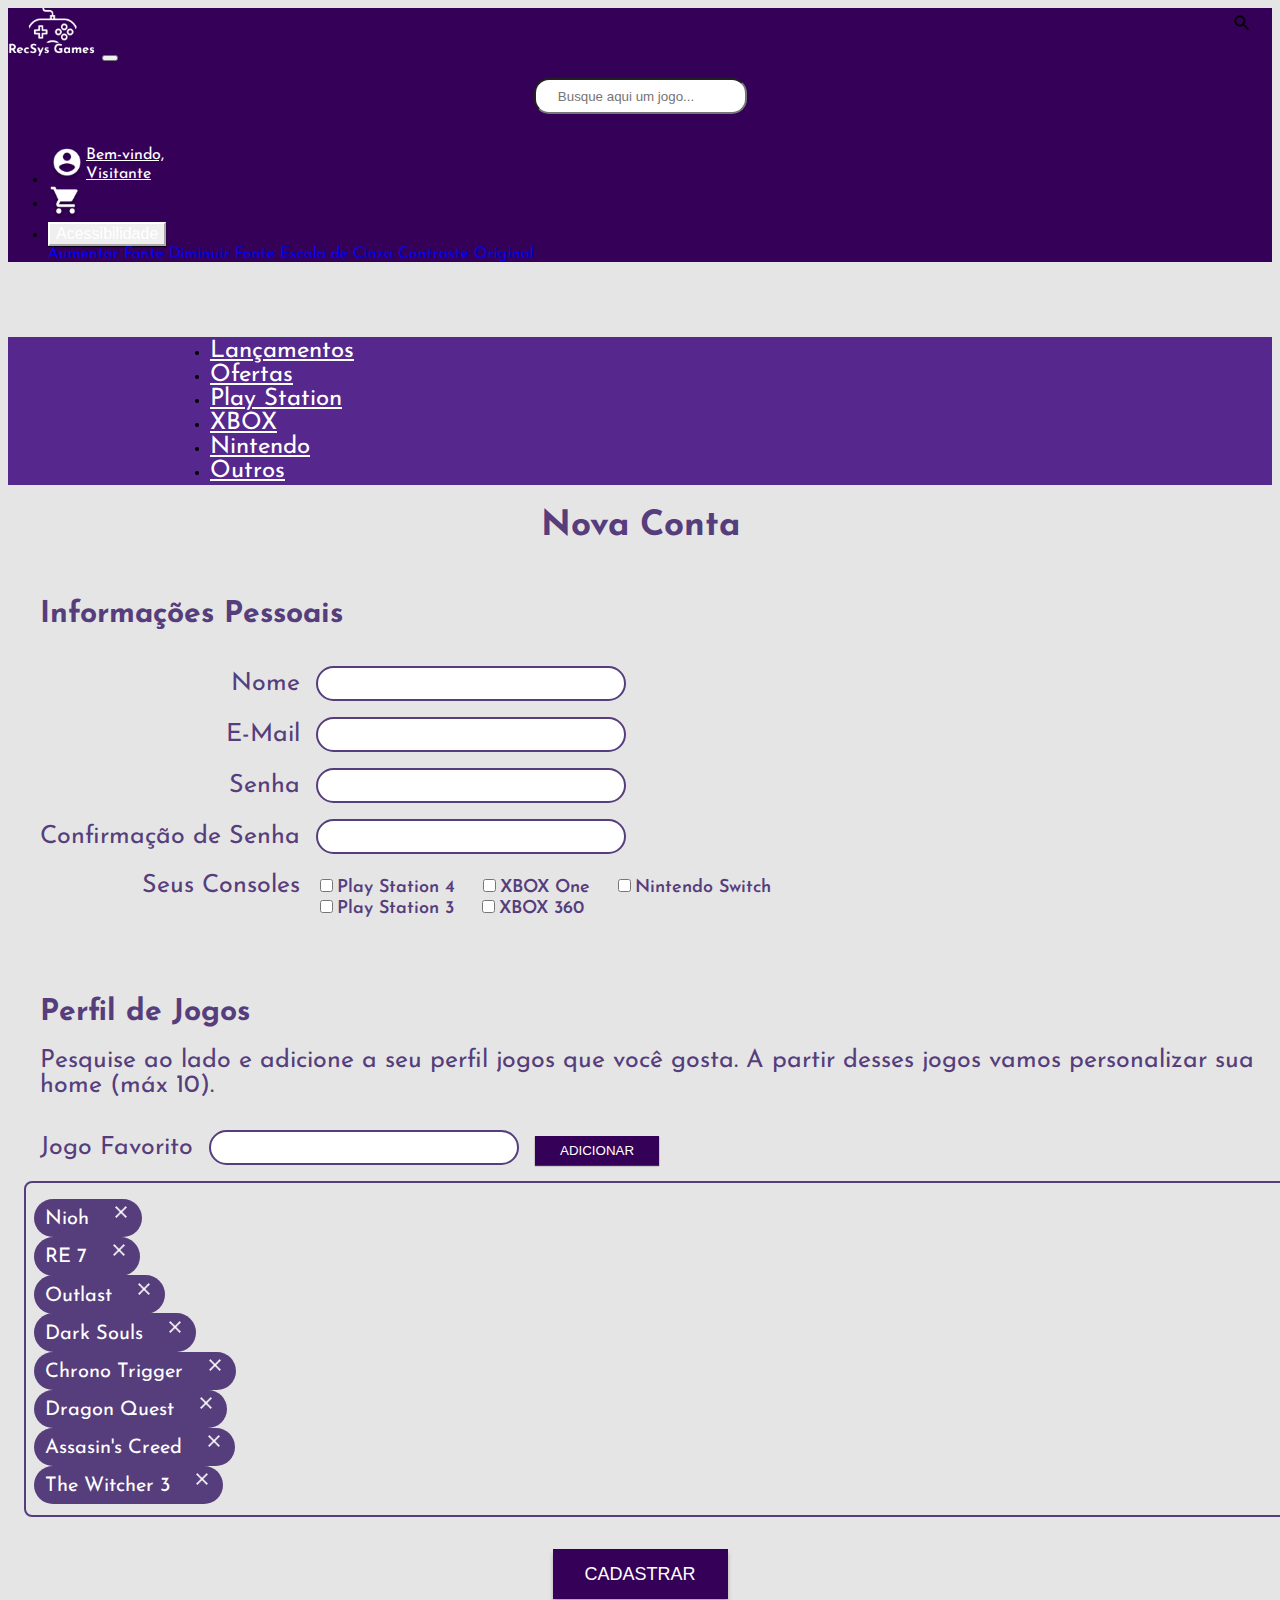
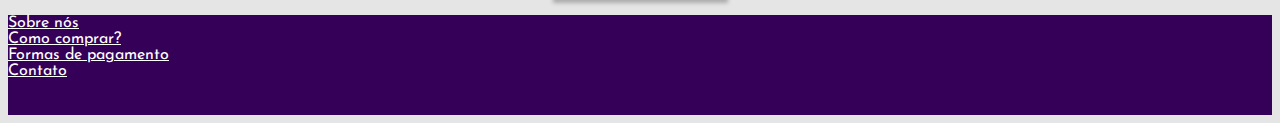
==== commit d6fe6820: "Melhorias no projeto como um todo" ====
--- a/cadastro.html
+++ b/cadastro.html
@@ -44,7 +44,7 @@
 								<img
 									src="./images/logo.png"
 									height="50"
-									alt="Logo"
+									alt="Logo da empresa. Representação de um controle de PS4, o nome da empresa RecSys Games, está logo abaixo do controle."
 									loading="lazy"
 								/>
 							</a>
@@ -69,7 +69,7 @@
 										<input
 											type="text"
 											class="form-control search col-md-12"
-											placeholder="Busque aqui um game..."
+											placeholder="Busque aqui um jogo..."
 										/>
 										<div
 											class="input-group-append search-icon"
@@ -78,7 +78,7 @@
 											<img
 												src="./images/search.png"
 												height="20"
-												alt="Busca"
+												alt="Imagem representando um ícone de busca. Ela está situada dentro do campo de busca no canto direto"
 												loading="lazy"
 											/>
 										</div>
@@ -93,7 +93,7 @@
                                                     class="profile-icon"
                                                     onclick="navigateTo('cadastro')"
 													src="./images/user.png"
-													alt="Conta do usuário"
+													alt="Ícone clicável para acessar o carrinho de compras"
 													loading="lazy"
 												/>
 												<div class="welcome-container">
@@ -110,7 +110,7 @@
 											><img
 												class="cart-icon"
 												src="./images/shopping_cart.png"
-												alt="Carrinho de compras"
+												alt="Ícone clicável para acessar o carrinho de compras"
 												loading="lazy"
 										/></a>
 									</li>
@@ -159,7 +159,7 @@
 				</div>
 				<div class="container">
 					<button id="scrollup-btn" class="btn btn-lg btn-outline-secondary" title="Go to top">
-						<img id="up-img" src="images/baseline_keyboard_arrow_up_white_48dp.png" alt="Voltar ao topo da tela">
+						<img id="up-img" src="images/baseline_keyboard_arrow_up_white_48dp.png" alt="Ícone clicável para voltar ao topo da tela">
 					</button>
                     <h1 class="title">Nova Conta</h1>
 					<div class="card">
@@ -198,12 +198,12 @@
                     </div>
 
 					<div class="card card-perfil">
-                        <h1 class="form-title">Perfil de Games</h1>
-                        <p class="description">Pesquise ao lado e adicione a seu perfil games que você gosta. A partir desses games vamos personalizar sua home (máx 10).</p>
+                        <h1 class="form-title">Perfil de Jogos</h1>
+                        <p class="description">Pesquise ao lado e adicione a seu perfil jogos que você gosta. A partir desses jogos vamos personalizar sua home (máx 10).</p>
 
                         <form>
                             <div class="form-input">
-                                <label class="text-label" for="game">Game Favorito</label>
+                                <label class="text-label" for="game">Jogo Favorito</label>
                                 <input class="text-input" type="text" id="game" name="game">
                                 <button type="button" class="btn btn-primary buy-button btn-add">
 									ADICIONAR
--- a/css/styles.css
+++ b/css/styles.css
@@ -13,7 +13,7 @@
 }
 
 .btn-outline-primary:hover {
-    color: #56278C;
+    color: #350057;
     background-color: #FFFFFF;
     border-color: #FFFFFF;
 }
@@ -34,9 +34,9 @@
 }
 
 .btn-outline-secondary {
-    color: #56278C;
+    color: #350057;
     background-color: white;
-    border-color: #56278C;
+    border-color: #350057;
     -webkit-box-shadow: 0px 1px 1px 0px rgba(0, 0, 0, 0.75);
 	-moz-box-shadow: 0px 1px 1px 0px rgba(0, 0, 0, 0.75);
 	box-shadow: 0px 1px 1px 0px rgba(0, 0, 0, 0.75);
@@ -44,8 +44,8 @@
 
 .btn-outline-secondary:hover {
     color: white;
-    background-color: #56278C;
-    border-color: #56278C;
+    background-color: #350057;
+    border-color: #350057;
 }
 
 .btn-outline-secondary-contrast {
@@ -66,7 +66,7 @@
 .btn-primary {
     border: 0;
     color: #FFFFFF;
-    background-color: #56278C;
+    background-color: #350057;
     padding: 5px 25px;
     -webkit-box-shadow: 0px 1px 1px 0px rgba(0, 0, 0, 0.75);
 	-moz-box-shadow: 0px 1px 1px 0px rgba(0, 0, 0, 0.75);
@@ -75,7 +75,7 @@
 
 .btn-primary:hover {
     border: 0;
-    background-color: #56278C;
+    background-color: #350057;
 }
 
 .btn-primary-contrast {
@@ -177,7 +177,7 @@
 }
 
 #footer {
-    background-color: #56278C;
+    background-color: #350057;
     color: #FFFFFF;
     position: absolute;
     bottom: 0;
@@ -204,7 +204,7 @@
 }
 
 #main-nav {
-    background-color: #56278C;
+    background-color: #350057;
 }
 
 .nav{
@@ -266,7 +266,7 @@
     font-size: 18px; 
     border-radius: 50%;
     border: 1px solid #FFFFFF;
-    background-color: #56278C;
+    background-color: #350057;
 }
 
 #up-img{
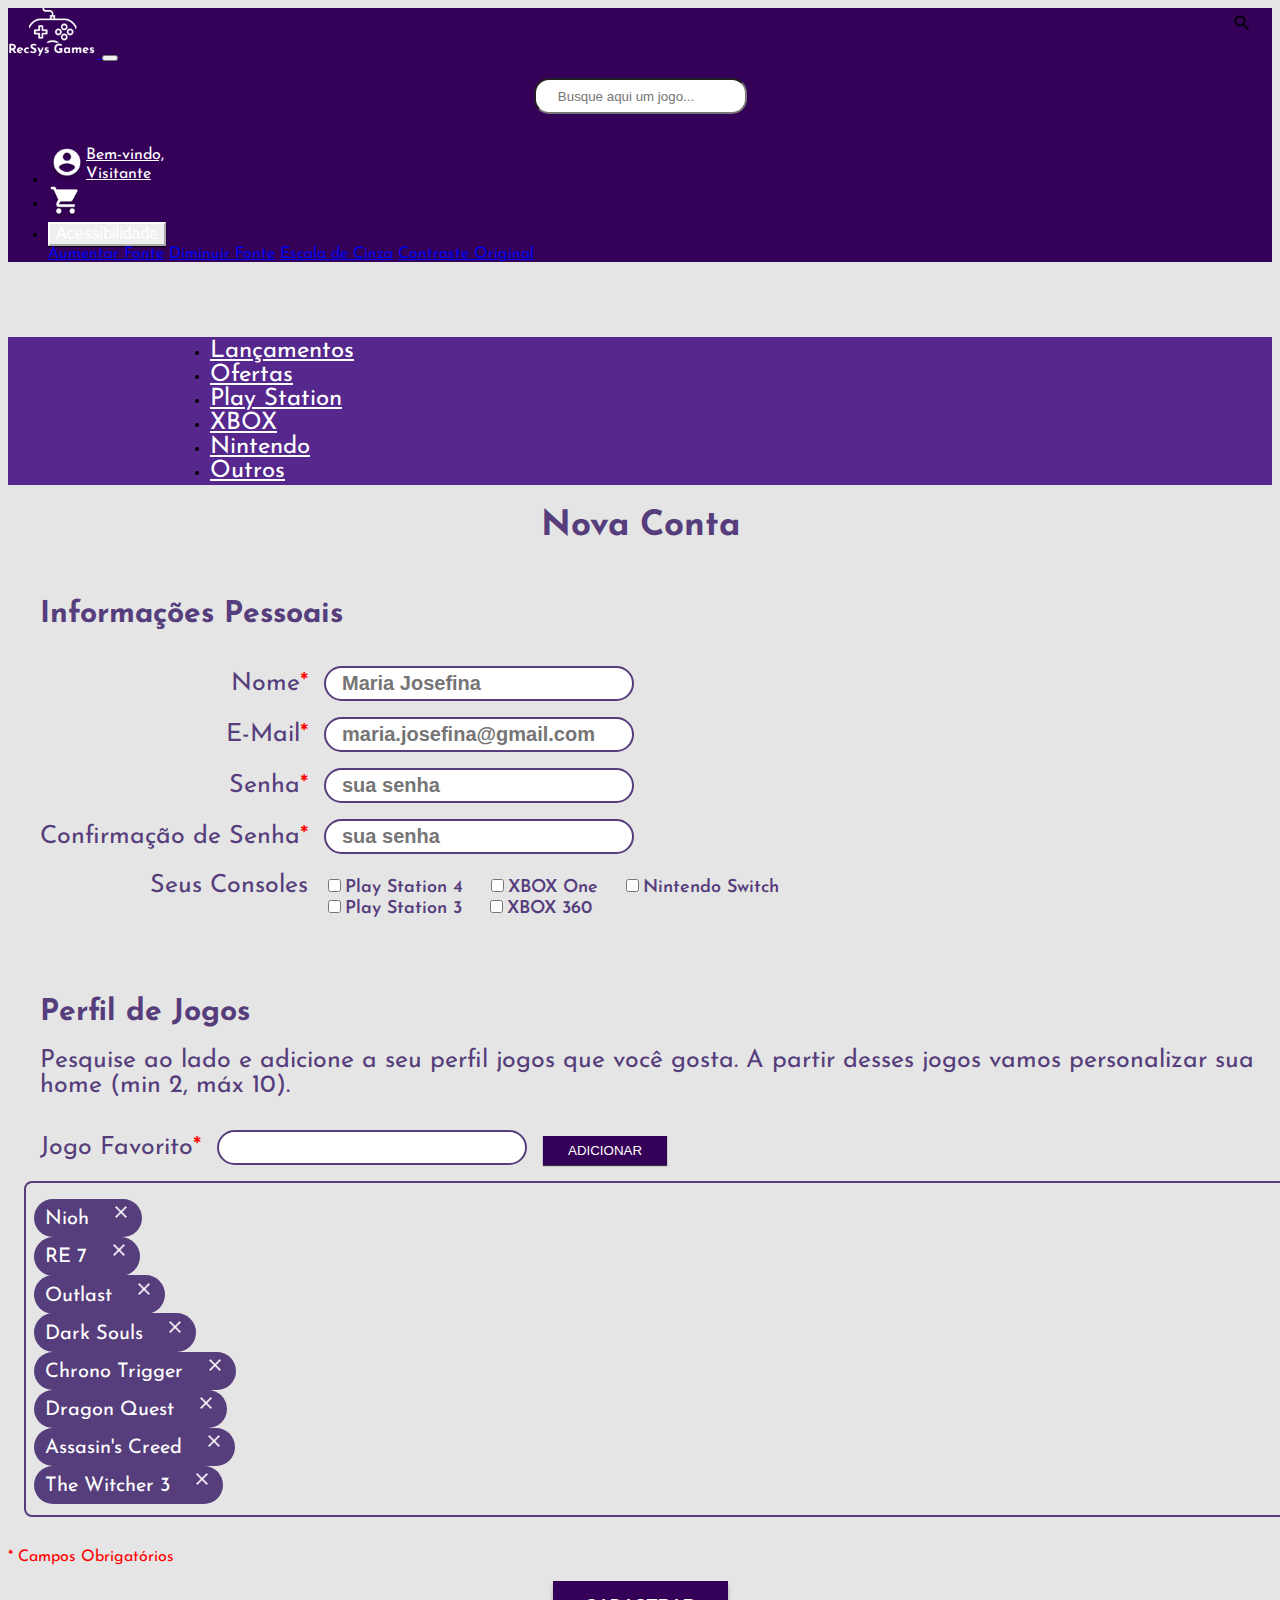
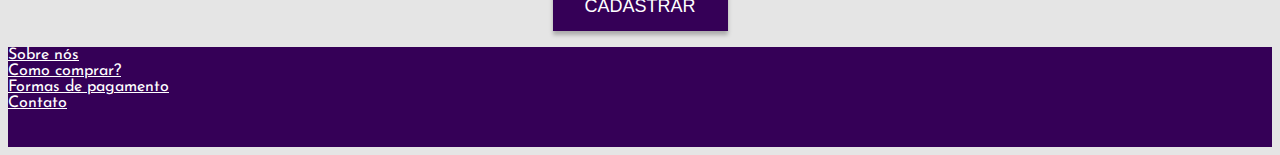
==== commit 71675a78: "Alteracoes para campos obrigatórios no formulário de cadastro" ====
--- a/cadastro.html
+++ b/cadastro.html
@@ -166,23 +166,23 @@
                         <h1 class="form-title">Informações Pessoais</h1>
                         <form id="nova-conta" action="./index.html">
                             <div class="form-input">
-                                <label class="text-label" for="name">Nome</label>
-                                <input class="text-input form-control" type="text" id="name" name="name" required>
-                            </div>
-
-                            <div class="form-input">
-                                <label class="text-label" for="email">E-Mail</label>
-                                <input class="text-input form-control" type="email" pattern="[a-z0-9._%+-]+@[a-z0-9.-]+\.[a-z]{2,4}$" id="email" name="email" required>
-                            </div>
-
-                            <div class="form-input">
-                                <label class="text-label" for="senha">Senha</label>
-                                <input class="text-input" type="password" id="senha" name="senha" required>
-                            </div>
-
-                            <div class="form-input">
-                                <label class="text-label" for="c_senha">Confirmação de Senha</label>
-                                <input class="text-input" type="password" id="c_senha" name="c_senha" required>
+                                <label class="text-label" for="name">Nome<span class="mandatory">*</span></label>
+                                <input class="text-input form-control" type="text" id="name" name="name" placeholder="Maria Josefina" required>
+                            </div>
+
+                            <div class="form-input">
+                                <label class="text-label" for="email">E-Mail<span class="mandatory">*</span></label>
+                                <input class="text-input form-control" type="email" placeholder="maria.josefina@gmail.com" pattern="[a-z0-9._%+-]+@[a-z0-9.-]+\.[a-z]{2,4}$" id="email" name="email" required>
+                            </div>
+
+                            <div class="form-input">
+                                <label class="text-label" for="senha">Senha<span class="mandatory">*</span></label>
+                                <input class="text-input" type="password" placeholder="sua senha" id="senha" name="senha" required>
+                            </div>
+
+                            <div class="form-input">
+                                <label class="text-label" for="c_senha">Confirmação de Senha<span class="mandatory">*</span></label>
+                                <input class="text-input" type="password" placeholder="sua senha" id="c_senha" name="c_senha" required>
                             </div>
                             
                             <div class="form-input">
@@ -199,11 +199,11 @@
 
 					<div class="card card-perfil">
                         <h1 class="form-title">Perfil de Jogos</h1>
-                        <p class="description">Pesquise ao lado e adicione a seu perfil jogos que você gosta. A partir desses jogos vamos personalizar sua home (máx 10).</p>
+                        <p class="description">Pesquise ao lado e adicione a seu perfil jogos que você gosta. A partir desses jogos vamos personalizar sua home (min 2, máx 10).</p>
 
                         <form>
                             <div class="form-input">
-                                <label class="text-label" for="game">Jogo Favorito</label>
+                                <label class="text-label" for="game">Jogo Favorito<span class="mandatory">*</span></label>
                                 <input class="text-input" type="text" id="game" name="game">
                                 <button type="button" class="btn btn-primary buy-button btn-add">
 									ADICIONAR
@@ -308,6 +308,7 @@
                         </div>
 					</div>  
 					
+					<span class="mandatory">* Campos Obrigatórios</span>
 					<div class="cadastro">
 						<button type="submit" class="btn btn-primary buy-button btn-cadastro btn-sm" form="nova-conta">
 							CADASTRAR
--- a/css/styles.css
+++ b/css/styles.css
@@ -16,6 +16,7 @@
     color: #350057;
     background-color: #FFFFFF;
     border-color: #FFFFFF;
+    box-shadow: 0px 1px 1px 0px rgba(0, 0, 0, 0.75);
 }
 
 .btn-outline-primary-contrast {
@@ -31,6 +32,7 @@
     color: #000000;
     background-color: #FFFFFF;
     border-color: #FFFFFF;
+    box-shadow: 0px 1px 1px 0px rgba(0, 0, 0, 0.75);
 }
 
 .btn-outline-secondary {
@@ -46,6 +48,7 @@
     color: white;
     background-color: #350057;
     border-color: #350057;
+    box-shadow: 0px 1px 1px 0px rgba(0, 0, 0, 0.75);
 }
 
 .btn-outline-secondary-contrast {
@@ -61,6 +64,7 @@
     color: white;
     background-color: #3e3e3e;
     border-color: #3e3e3e;
+    box-shadow: 0px 1px 1px 0px rgba(0, 0, 0, 0.75);
 }
 
 .btn-primary {
@@ -76,6 +80,7 @@
 .btn-primary:hover {
     border: 0;
     background-color: #350057;
+    box-shadow: 0px 1px 1px 0px rgba(0, 0, 0, 0.75);
 }
 
 .btn-primary-contrast {
@@ -85,13 +90,14 @@
     padding: 5px 25px;
     -webkit-box-shadow: 0px 1px 1px 0px rgba(0, 0, 0, 0.75);
 	-moz-box-shadow: 0px 1px 1px 0px rgba(0, 0, 0, 0.75);
-	box-shadow: 0px 1px 1px 0px rgba(0, 0, 0, 0.75);
+    box-shadow: 0px 1px 1px 0px rgba(0, 0, 0, 0.75);
 }
 
 .btn-primary-contrast:hover {
     border: 0;
     background-color: #3e3e3e;
     color: #FFFFFF;
+    box-shadow: 0px 1px 1px 0px rgba(0, 0, 0, 0.75);
 }
 
 .form-control {
--- a/css/cadastro.css
+++ b/css/cadastro.css
@@ -1,3 +1,8 @@
+.mandatory{
+    color: red;
+    background-color: transparent;
+}
+
 .card{
     height: 100%;
     width: 100%;
